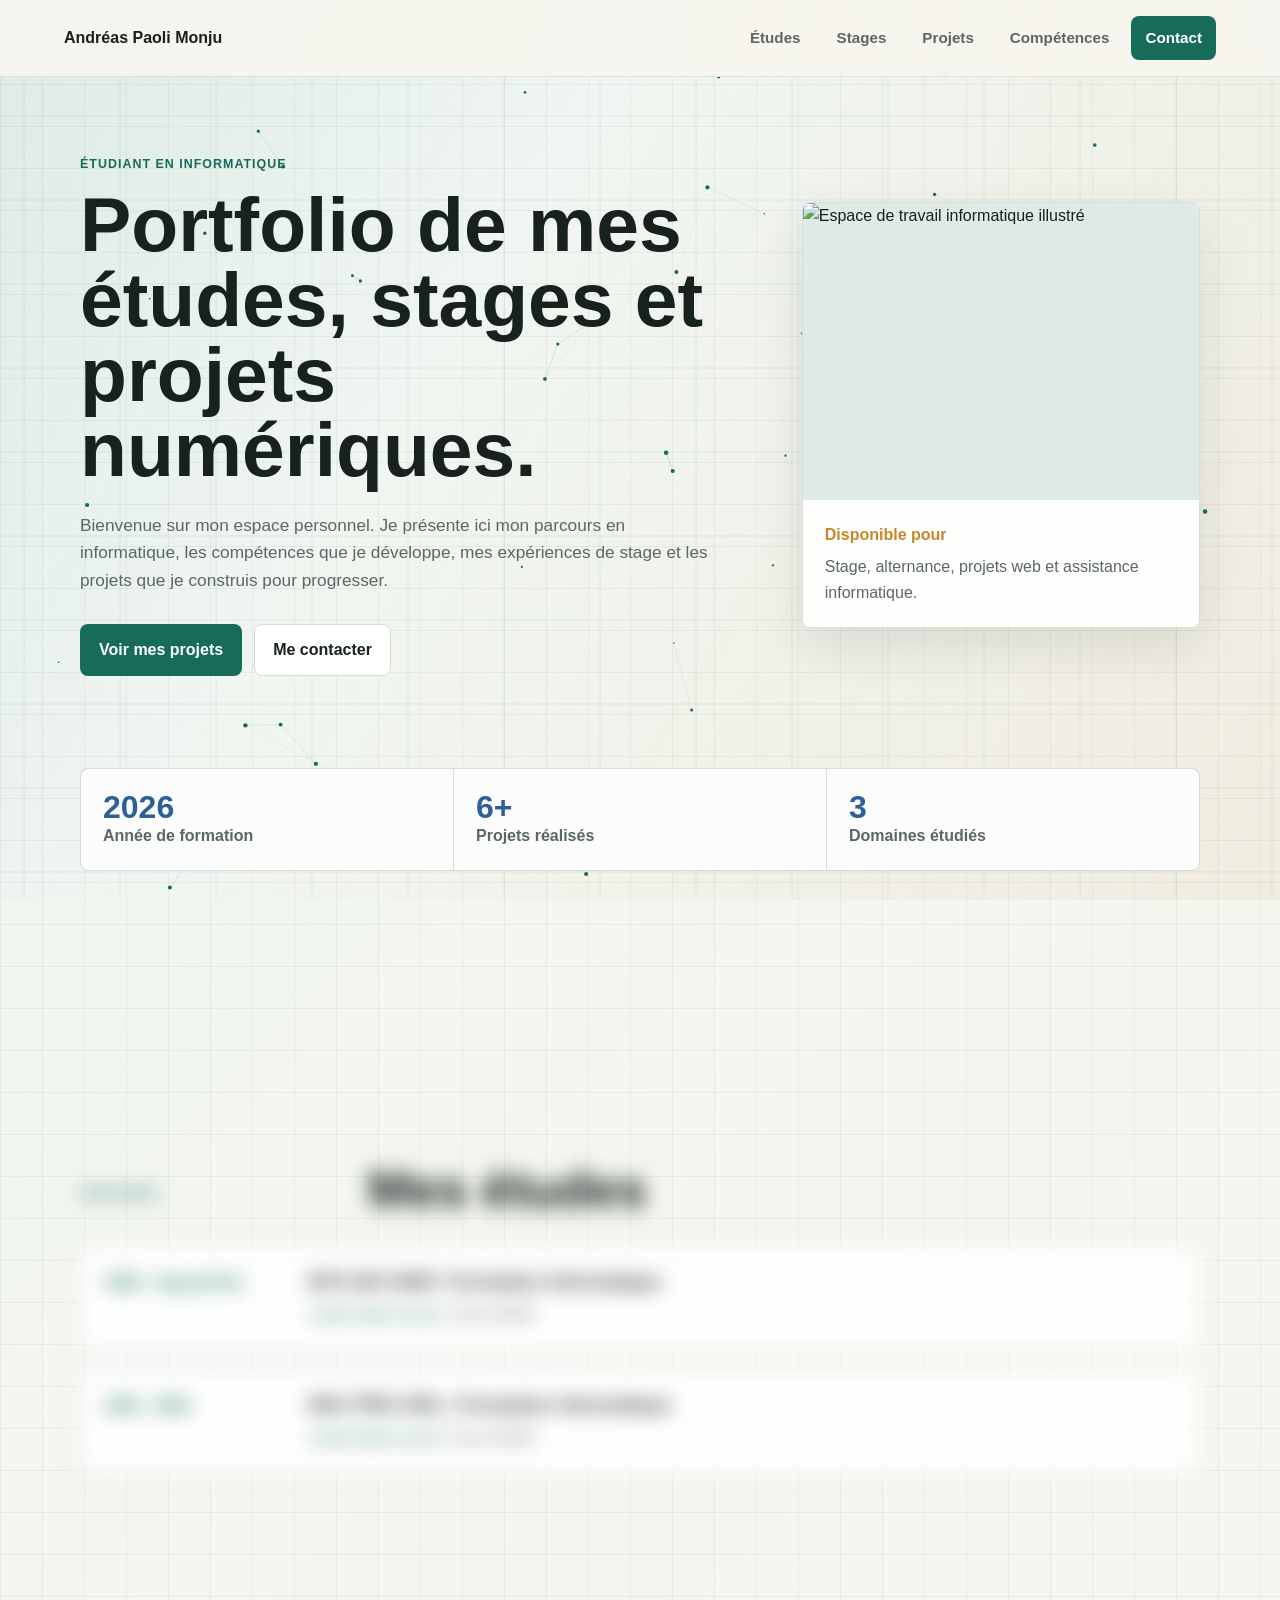
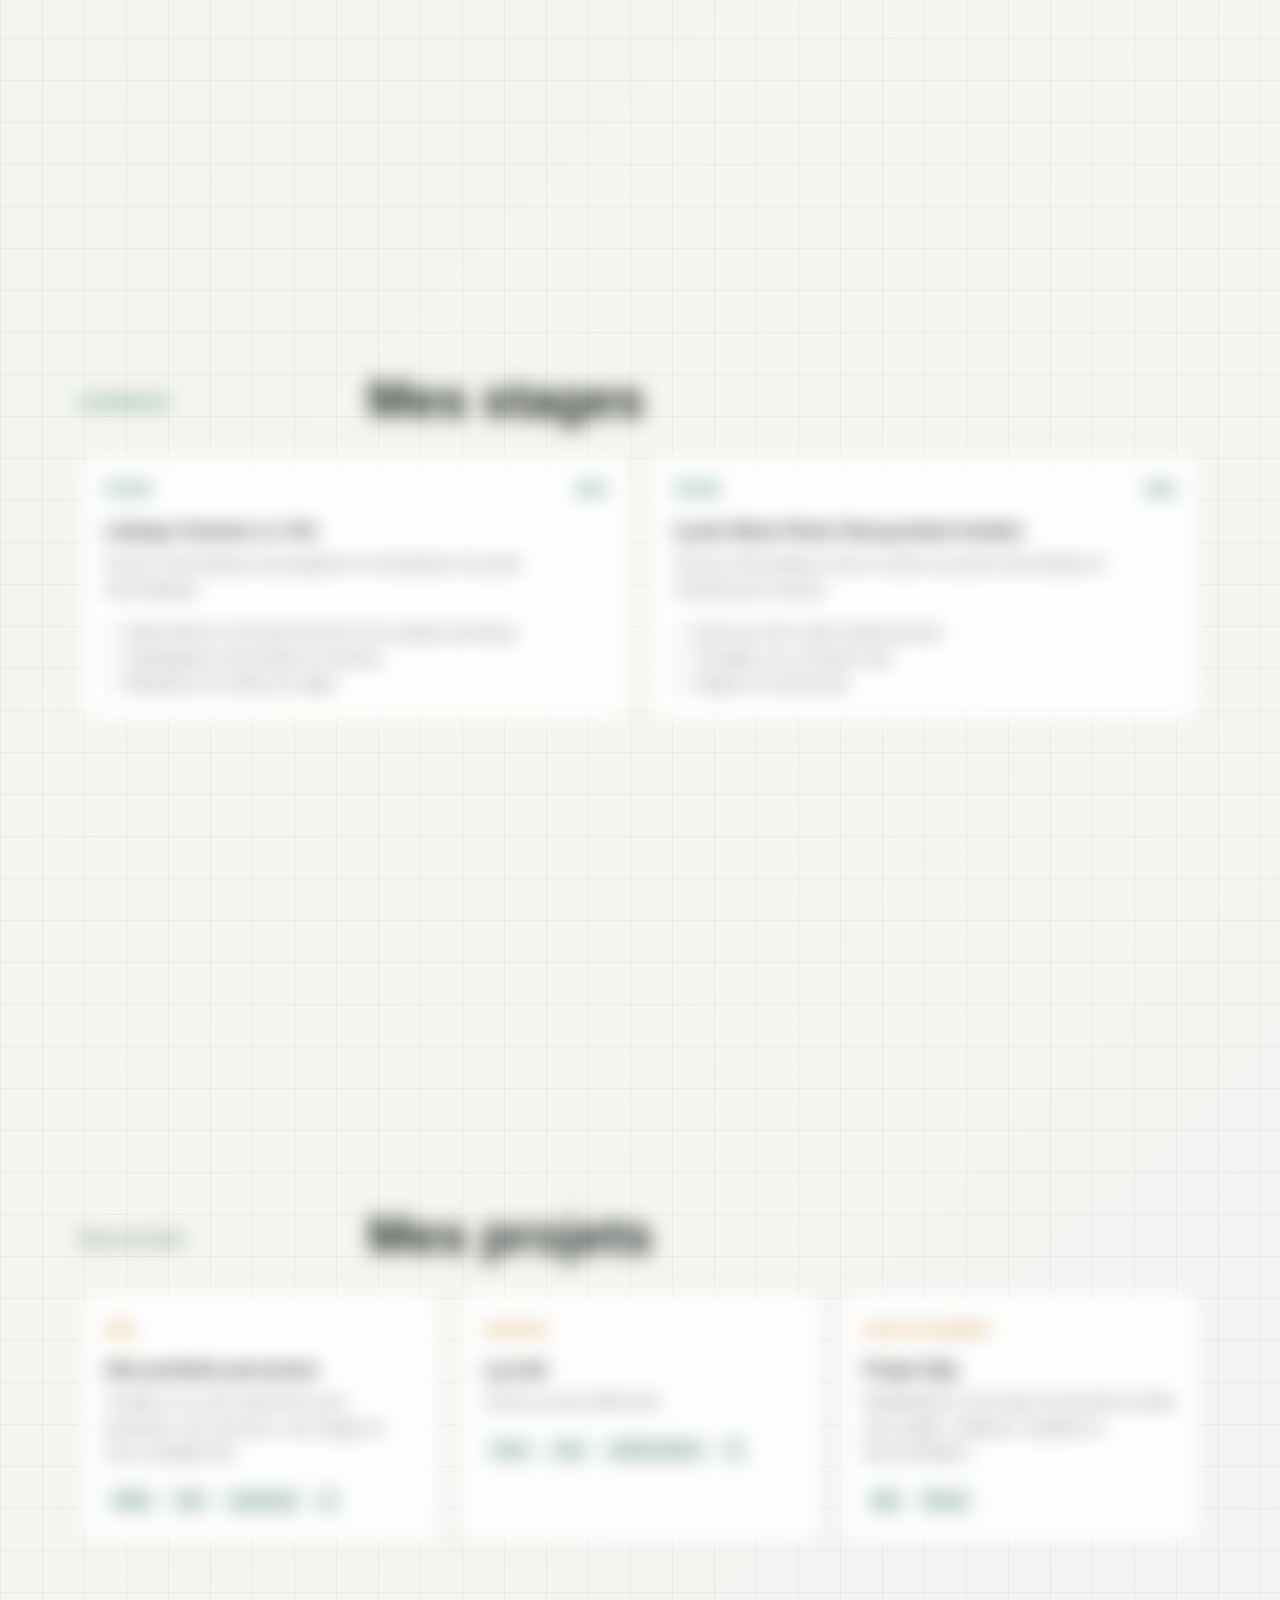
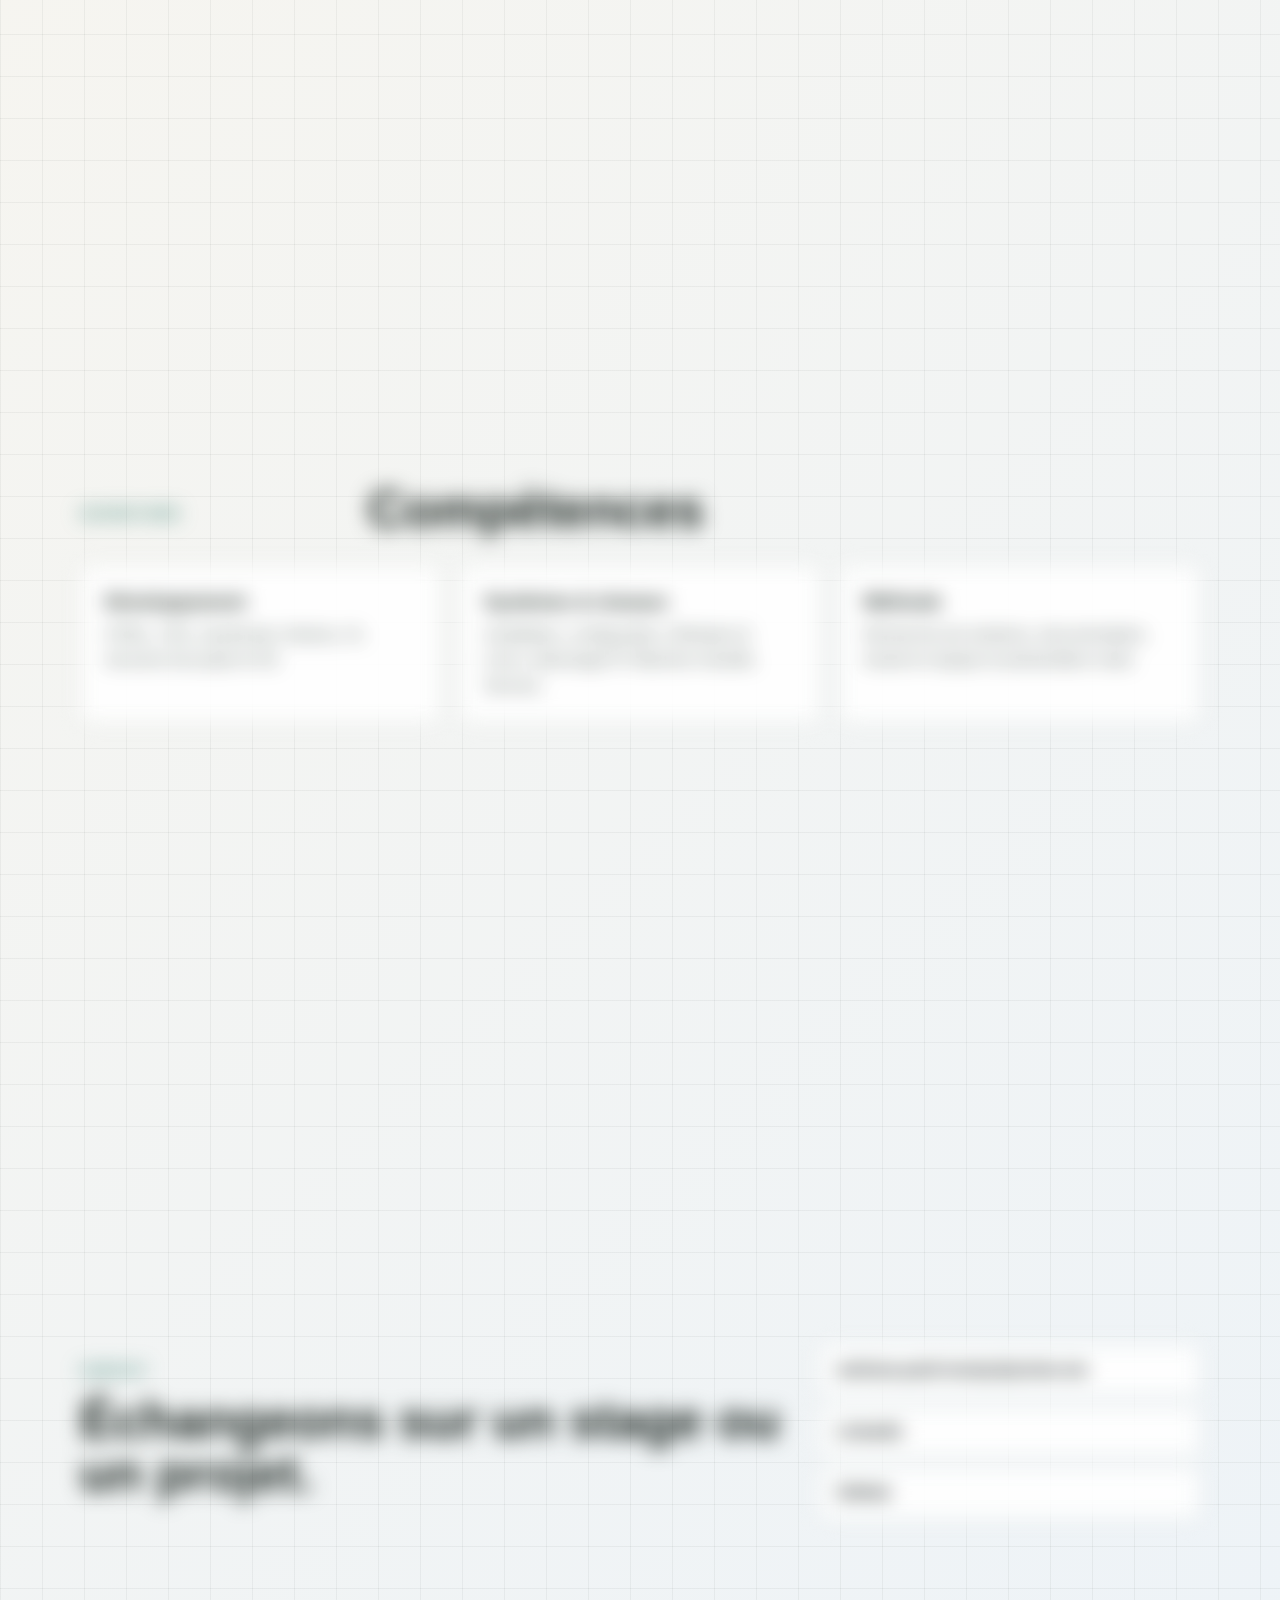
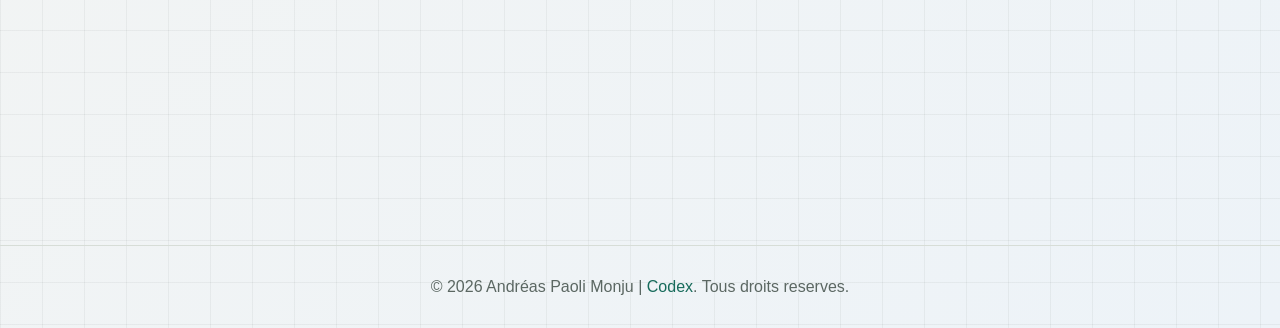
==== index.html @ e32cb9a9 "add github" ====
<!DOCTYPE html>
<html lang="fr">
  <head>
    <meta charset="UTF-8" />
    <meta name="viewport" content="width=device-width, initial-scale=1.0" />
    <title>Andreas Paoli Monju</title>
    <meta
      name="description"
      content="Portfolio étudiant en informatique présentant études, stages, projets, compétences et contact."
    />
    <link rel="stylesheet" href="styles.css" />
  </head>
  <body>
    <canvas class="tech-background" id="techBackground" aria-hidden="true"></canvas>

    <header class="site-header">
      <a class="brand" href="#accueil" aria-label="Retour à l'accueil">
        <span>Andréas Paoli Monju</span>
      </a>

      <button class="nav-toggle" type="button" aria-label="Ouvrir le menu" aria-expanded="false">
        <span></span>
        <span></span>
        <span></span>
      </button>

      <nav class="site-nav" aria-label="Navigation principale">
        <a href="#etudes">Études</a>
        <a href="#stages">Stages</a>
        <a href="#projets">Projets</a>
        <a href="#competences">Compétences</a>
        <a class="nav-contact" href="#contact">Contact</a>
      </nav>
    </header>

    <main>
      <section class="intro-section scroll-panel" id="accueil">
        <div class="intro-content">
          <p class="eyebrow">Étudiant en informatique</p>
          <h1>Portfolio de mes études, stages et projets numériques.</h1>
          <p class="intro-text">
            Bienvenue sur mon espace personnel. Je présente ici mon parcours en informatique,
            les compétences que je développe, mes expériences de stage et les projets que je
            construis pour progresser.
          </p>
          <div class="intro-actions" aria-label="Actions principales">
            <a class="button button-primary" href="#projets">Voir mes projets</a>
            <a class="button button-secondary" href="#contact">Me contacter</a>
          </div>
        </div>

        <aside class="profile-panel" aria-label="Résumé rapide">
          <img src="assets/study-workspace.svg" alt="Espace de travail informatique illustré" />
          <div class="profile-details">
            <p class="profile-label">Disponible pour</p>
            <p>Stage, alternance, projets web et assistance informatique.</p>
          </div>
        </aside>

        <section class="quick-stats" aria-label="Résumé du parcours">
          <article>
            <strong>2026</strong>
            <span>Année de formation</span>
          </article>
          <article>
            <strong>6+</strong>
            <span>Projets réalisés</span>
          </article>
          <article>
            <strong>3</strong>
            <span>Domaines étudiés</span>
          </article>
        </section>
      </section>

      <section class="section-block scroll-panel" id="etudes">
        <div class="section-heading">
          <p class="eyebrow">Parcours</p>
          <h2>Mes études</h2>
        </div>

        <div class="timeline">
          <article class="timeline-item">
            <span class="timeline-date">2026 - Aujourd'hui</span>
            <div>
              <h3>BTS SIO SISR / Formation informatique</h3>
              <p>
                <a class="link-footer" href="https://stlouis26.eu/" target="_blank">Lycée Saint Louis</a> | Crest 26400
              </p>
            </div>
          </article>
          <article class="timeline-item">
            <span class="timeline-date">2023 - 2026</span>
            <div>
              <h3>BAC PRO CIEL / Formation informatique</h3>
              <p>
                <a class="link-footer" href="https://stlouis26.eu/" target="_blank">Lycée Saint Louis</a> | Crest 26400
              </p>
            </div>
          </article>
        </div>
      </section>

      <section class="section-block section-alt scroll-panel" id="stages">
        <div class="section-heading">
          <p class="eyebrow">Expérience</p>
          <h2>Mes stages</h2>
        </div>

        <div class="experience-grid">
          <article class="experience-card">
            <div class="card-topline">
              <span>Stage</span>
              <time datetime="2025">2025</time>
            </div>
            <h3>Lafarge Ciments Le Teil</h3>
            <p>
              Service informatique (sauvegarde et virtualisation de poste 
              informatique)
            </p>
            <ul>
              <li>Observation du fonctionnement d’une équipe technique</li>
              <li>Participation à des tâches concrètes</li>
              <li>Rédaction d’un bilan de stage</li>
            </ul>
          </article>

          <article class="experience-card">
            <div class="card-topline">
              <span>Stage</span>
              <time datetime="2026">2026</time>
            </div>
            <h3>Lycée Marie Rivier Bourg-Saint-Andéol</h3>
            <p>
              Service informatique (mise en place de poste informatique et 
              maintenance réseau)
            </p>
            <ul>
              <li>Découvrir des outils professionnels</li>
              <li>Travailler sur un besoin réel</li>
              <li>Gagner en autonomie</li>
            </ul>
          </article>
        </div>
      </section>

      <section class="section-block scroll-panel" id="projets">
        <div class="section-heading">
          <p class="eyebrow">Réalisations</p>
          <h2>Mes projets</h2>
        </div>

        <div class="project-grid">
          <article class="project-card">
            <span class="project-tag">Web</span>
            <h3>Site portfolio personnel</h3>
            <p>
              Création d’un site responsive pour présenter mon parcours, mes stages et mes
              compétences.
            </p>
            <div class="tech-list">
              <span>HTML</span>
              <span>CSS</span>
              <span>JavaScript</span>
              <span>IA</span>
            </div>
          </article>

          <article class="project-card">
            <span class="project-tag">Serveur</span>
            <h3><a href="https://web-lycraft.rizyox.fr/" target="_blank">Lycraft</a></h3>
            <p>
              Serveur de jeu Minecraft
            </p>
            <div class="tech-list">
              <span>Linux</span>
              <span>Java</span>
              <span>Administration</span>
              <span>IA</span>
            </div>
          </article>

          <article class="project-card">
            <span class="project-tag">Base de données</span>
            <h3>Projet SQL</h3>
            <p>
              Modélisation d’une base de données simple avec tables, relations, requêtes et
              documentation.
            </p>
            <div class="tech-list">
              <span>SQL</span>
              <span>Merise</span>
            </div>
          </article>
        </div>
      </section>

      <section class="section-block section-alt scroll-panel" id="competences">
        <div class="section-heading">
          <p class="eyebrow">Savoir-faire</p>
          <h2>Compétences</h2>
        </div>

        <div class="skills-layout">
          <article>
            <h3>Développement</h3>
            <p>HTML, CSS, JavaScript, Arduino, IA, structure de projet et Git.</p>
          </article>
          <article>
            <h3>Systèmes & réseaux</h3>
            <p>Installation, configuration, Windows & Linux, adressage IP, Machine virtuelle, Serveur.</p>
          </article>
          <article>
            <h3>Méthode</h3>
            <p>Recherche de solutions, documentation, travail en équipe et présentation orale.</p>
          </article>
        </div>
      </section>

      <section class="contact-section scroll-panel" id="contact">
        <div>
          <p class="eyebrow">Contact</p>
          <h2>Échangeons sur un stage ou un projet.</h2>
        </div>

        <div class="contact-links">
          <a href="mailto:andreas.paoli-monju@proton.me">andreas.paoli-monju@proton.me</a>
          <a href="https://www.linkedin.com/in/andreas-paoli-monju-486578397/" target="_blank" rel="noreferrer">LinkedIn</a>
          <a href="https://github.com/AndreasFT" target="_blank" rel="noreferrer">GitHub</a>
        </div>
      </section>
    </main>

    <footer class="site-footer">
      <p>© 2026 Andréas Paoli Monju | <a class="link-footer" href="https://openai.com/fr-FR/codex/" target="_blank">Codex</a>. Tous droits reserves.</p>
    </footer>

    <script src="script.js"></script>
  </body>
</html>
---- styles.css ----
:root {
  --bg: #f7f5ef;
  --surface: #ffffff;
  --surface-glass: rgba(255, 255, 255, 0.9);
  --surface-alt: #e9f0eb;
  --ink: #17211d;
  --muted: #5b6762;
  --line: #d7ddd7;
  --accent: #176b5b;
  --accent-strong: #0f4f45;
  --blue: #2f5f98;
  --gold: #c8872c;
  --shadow: 0 18px 50px rgba(23, 33, 29, 0.1);
  --mouse-x: 50vw;
  --mouse-y: 40vh;
}

* {
  box-sizing: border-box;
}

html {
  scroll-behavior: smooth;
  scroll-padding-top: 72px;
  scroll-snap-type: y proximity;
}

body {
  margin: 0;
  min-height: 100vh;
  overflow-x: hidden;
  overscroll-behavior-y: none;
  background:
    linear-gradient(rgba(23, 33, 29, 0.05) 1px, transparent 1px),
    linear-gradient(90deg, rgba(23, 33, 29, 0.05) 1px, transparent 1px),
    linear-gradient(135deg, #eef6f2 0%, #f7f5ef 44%, #edf3f8 100%);
  background-size: 42px 42px, 42px 42px, auto;
  color: var(--ink);
  font-family: Arial, Helvetica, sans-serif;
  line-height: 1.6;
  user-select: none;
}

input,
textarea {
  user-select: text;
}

body::before {
  content: "";
  position: fixed;
  inset: 0;
  z-index: 0;
  pointer-events: none;
  background:
    linear-gradient(120deg, rgba(23, 107, 91, 0.08), transparent 36%, rgba(200, 135, 44, 0.08));
  mix-blend-mode: multiply;
}

.tech-background {
  position: fixed;
  inset: 0;
  z-index: 0;
  width: 100%;
  height: 100%;
  pointer-events: none;
}

a {
  color: inherit;
  text-decoration: none;
}

img {
  display: block;
  max-width: 100%;
}

.site-header {
  position: sticky;
  top: 0;
  z-index: 20;
  display: flex;
  align-items: center;
  justify-content: space-between;
  gap: 24px;
  min-height: 72px;
  padding: 16px clamp(18px, 5vw, 72px);
  background: rgba(247, 245, 239, 0.94);
  border-bottom: 1px solid rgba(215, 221, 215, 0.8);
  backdrop-filter: blur(18px);
}

.brand {
  display: inline-flex;
  align-items: center;
  gap: 10px;
  font-weight: 800;
}

.brand-mark {
  display: grid;
  place-items: center;
  width: 38px;
  height: 38px;
  border-radius: 8px;
  background: var(--ink);
  color: #ffffff;
  font-size: 0.85rem;
}

.site-nav {
  display: flex;
  align-items: center;
  gap: 8px;
}

.site-nav a {
  padding: 10px 14px;
  border-radius: 8px;
  color: var(--muted);
  font-weight: 700;
  font-size: 0.95rem;
}

.site-nav a:hover,
.site-nav a:focus-visible {
  background: var(--surface-alt);
  color: var(--ink);
  outline: none;
}

.site-nav .nav-contact {
  background: var(--accent);
  color: #ffffff;
}

.site-nav .nav-contact:hover,
.site-nav .nav-contact:focus-visible {
  background: var(--accent-strong);
  color: #ffffff;
}

.nav-toggle {
  display: none;
  width: 44px;
  height: 44px;
  border: 1px solid var(--line);
  border-radius: 8px;
  background: var(--surface);
  cursor: pointer;
}

.nav-toggle span {
  display: block;
  width: 18px;
  height: 2px;
  margin: 4px auto;
  background: var(--ink);
}

main {
  position: relative;
  z-index: 1;
  width: min(1120px, calc(100% - 36px));
  margin: 0 auto;
}

.scroll-panel {
  min-height: calc(100vh - 72px);
  scroll-margin-top: 72px;
  scroll-snap-align: start;
  scroll-snap-stop: normal;
}

body.is-animated-scroll .scroll-panel {
  opacity: 0;
  filter: blur(10px);
  transform: translateY(44px) scale(0.97);
  transition:
    opacity 700ms ease,
    filter 700ms ease,
    transform 700ms cubic-bezier(0.2, 0.8, 0.2, 1);
}

body.is-animated-scroll .scroll-panel.is-visible {
  opacity: 1;
  filter: blur(0);
  transform: translateY(0) scale(1);
}

body.is-animated-scroll .scroll-panel.is-past {
  opacity: 0;
  filter: blur(10px);
  transform: translateY(-44px) scale(0.97);
}

body.is-animated-scroll .scroll-panel.is-future {
  opacity: 0;
  filter: blur(10px);
  transform: translateY(44px) scale(0.97);
}

body.is-animated-scroll .scroll-panel > * {
  transition:
    opacity 650ms ease,
    transform 650ms cubic-bezier(0.2, 0.8, 0.2, 1);
}

body.is-animated-scroll .scroll-panel:not(.is-visible) > * {
  opacity: 0;
  transform: translateY(18px);
}

body.is-animated-scroll .scroll-panel.is-visible > *:nth-child(2) {
  transition-delay: 90ms;
}

body.is-animated-scroll .scroll-panel.is-visible > *:nth-child(3) {
  transition-delay: 160ms;
}

.intro-section {
  display: grid;
  grid-template-columns: minmax(0, 1.25fr) minmax(280px, 0.75fr);
  gap: clamp(24px, 5vw, 58px);
  align-items: center;
  min-height: calc(100vh - 72px);
  padding: clamp(34px, 6vw, 72px) 0 34px;
}

.intro-content h1 {
  max-width: 760px;
  margin: 0;
  font-size: clamp(2.2rem, 6vw, 5rem);
  line-height: 0.98;
  letter-spacing: 0;
}

.eyebrow {
  margin: 0 0 12px;
  color: var(--accent);
  font-size: 0.78rem;
  font-weight: 800;
  letter-spacing: 0.08em;
  text-transform: uppercase;
}

.intro-text {
  max-width: 640px;
  margin: 24px 0 0;
  color: var(--muted);
  font-size: 1.08rem;
}

.intro-actions {
  display: flex;
  flex-wrap: wrap;
  gap: 12px;
  margin-top: 30px;
}

.button {
  display: inline-flex;
  align-items: center;
  justify-content: center;
  min-height: 46px;
  padding: 12px 18px;
  border: 1px solid transparent;
  border-radius: 8px;
  font-weight: 800;
}

.button-primary {
  background: var(--accent);
  color: #ffffff;
}

.button-primary:hover,
.button-primary:focus-visible {
  background: var(--accent-strong);
}

.button-secondary {
  background: var(--surface);
  border-color: var(--line);
  color: var(--ink);
}

.button-secondary:hover,
.button-secondary:focus-visible {
  border-color: var(--accent);
}

.profile-panel {
  overflow: hidden;
  border: 1px solid var(--line);
  border-radius: 8px;
  background: var(--surface-glass);
  box-shadow: var(--shadow);
  backdrop-filter: blur(18px);
}

.profile-panel img {
  width: 100%;
  aspect-ratio: 4 / 3;
  object-fit: cover;
  background: #dfe9e6;
}

.profile-details {
  padding: 22px;
}

.profile-label {
  margin: 0 0 6px;
  color: var(--gold);
  font-weight: 800;
}

.profile-details p:last-child {
  margin: 0;
  color: var(--muted);
}

.quick-stats {
  grid-column: 1 / -1;
  display: grid;
  grid-template-columns: repeat(3, 1fr);
  gap: 1px;
  overflow: hidden;
  align-self: end;
  margin-top: clamp(4px, 2vw, 18px);
  border: 1px solid var(--line);
  border-radius: 8px;
  background: var(--line);
}

.quick-stats article {
  padding: 22px;
  background: var(--surface-glass);
  backdrop-filter: blur(18px);
}

.quick-stats strong {
  display: block;
  color: var(--blue);
  font-size: 2rem;
  line-height: 1;
}

.quick-stats span {
  color: var(--muted);
  font-weight: 700;
}

.section-block {
  display: flex;
  flex-direction: column;
  justify-content: center;
  padding: 72px 0;
}

.section-alt {
  position: relative;
  z-index: 0;
}

.section-alt::before {
  content: "";
  position: absolute;
  inset: 0 calc(50% - 50vw);
  z-index: -1;
  background: transparent;
}

.section-heading {
  display: grid;
  grid-template-columns: 260px 1fr;
  gap: 28px;
  align-items: end;
  margin-bottom: 28px;
}

.section-heading h2,
.contact-section h2 {
  margin: 0;
  font-size: clamp(1.9rem, 4vw, 3.4rem);
  line-height: 1.05;
  letter-spacing: 0;
}

.timeline {
  display: grid;
  gap: 16px;
}

.timeline-item {
  display: grid;
  grid-template-columns: 180px 1fr;
  gap: 24px;
  padding: 24px;
  border: 1px solid var(--line);
  border-radius: 8px;
  background: var(--surface-glass);
  backdrop-filter: blur(18px);
}

.timeline-date {
  color: var(--accent);
  font-weight: 800;
}

.timeline h3,
.experience-card h3,
.project-card h3,
.skills-layout h3 {
  margin: 0 0 8px;
  font-size: 1.18rem;
  line-height: 1.25;
}

.timeline p,
.experience-card p,
.project-card p,
.skills-layout p {
  margin: 0;
  color: var(--muted);
}

.experience-grid,
.project-grid,
.skills-layout {
  display: grid;
  grid-template-columns: repeat(2, minmax(0, 1fr));
  gap: 18px;
}

.project-grid {
  grid-template-columns: repeat(3, minmax(0, 1fr));
}

.experience-card,
.project-card,
.skills-layout article {
  padding: 24px;
  border: 1px solid var(--line);
  border-radius: 8px;
  background: var(--surface-glass);
  backdrop-filter: blur(18px);
}

.card-topline {
  display: flex;
  justify-content: space-between;
  gap: 12px;
  margin-bottom: 18px;
  color: var(--accent);
  font-size: 0.86rem;
  font-weight: 800;
  text-transform: uppercase;
}

.experience-card ul {
  margin: 18px 0 0;
  padding-left: 20px;
  color: var(--muted);
}

.project-tag {
  display: inline-block;
  margin-bottom: 18px;
  color: var(--gold);
  font-size: 0.82rem;
  font-weight: 800;
  text-transform: uppercase;
}

.tech-list {
  display: flex;
  flex-wrap: wrap;
  gap: 8px;
  margin-top: 18px;
}

.tech-list span {
  padding: 6px 9px;
  border-radius: 6px;
  background: #edf3f1;
  color: var(--accent-strong);
  font-size: 0.82rem;
  font-weight: 800;
}

.skills-layout {
  grid-template-columns: repeat(3, minmax(0, 1fr));
}

.contact-section {
  display: grid;
  grid-template-columns: 1fr minmax(260px, 380px);
  gap: 28px;
  align-items: center;
  padding: 72px 0;
}

@media (prefers-reduced-motion: reduce) {
  html {
    scroll-snap-type: none;
  }

  .scroll-panel,
  .scroll-panel > * {
    opacity: 1;
    filter: none;
    transform: none;
    transition: none;
  }
}

.contact-links {
  display: grid;
  gap: 10px;
}

.contact-links a {
  display: flex;
  align-items: center;
  min-height: 48px;
  padding: 12px 16px;
  border: 1px solid var(--line);
  border-radius: 8px;
  background: var(--surface-glass);
  color: var(--ink);
  font-weight: 800;
}

.contact-links a:hover,
.contact-links a:focus-visible {
  border-color: var(--accent);
  color: var(--accent-strong);
}

.site-footer {
  position: relative;
  z-index: 1;
  padding: 28px 18px;
  border-top: 1px solid var(--line);
  color: var(--muted);
  text-align: center;
}

.site-footer p {
  margin: 0;
}

@media (max-width: 860px) {
  .nav-toggle {
    display: block;
  }

  .site-nav {
    position: absolute;
    top: 72px;
    right: 18px;
    left: 18px;
    display: none;
    flex-direction: column;
    align-items: stretch;
    padding: 12px;
    border: 1px solid var(--line);
    border-radius: 8px;
    background: var(--surface);
    box-shadow: var(--shadow);
  }

  .site-nav.is-open {
    display: flex;
  }

  .site-nav a {
    width: 100%;
  }

  .intro-section,
  .section-heading,
  .contact-section {
    grid-template-columns: 1fr;
  }

  .intro-section {
    min-height: auto;
  }

  .profile-panel {
    max-width: 520px;
  }

  .project-grid,
  .skills-layout {
    grid-template-columns: 1fr;
  }
}

@media (max-width: 620px) {
  main {
    width: min(100% - 28px, 1120px);
  }

  .site-header {
    padding: 14px;
  }

  .intro-content h1 {
    font-size: clamp(2.2rem, 14vw, 3.4rem);
  }

  .quick-stats,
  .experience-grid {
    grid-template-columns: 1fr;
  }

  .timeline-item {
    grid-template-columns: 1fr;
    gap: 10px;
    padding: 20px;
  }

  .section-block,
  .contact-section {
    padding: 54px 0;
  }

  .intro-actions {
    flex-direction: column;
  }

  .button {
    width: 100%;
  }
}

.link-footer{
  color: #176b5b;
}

.logo{
  width: 80px;
  border-radius: 20px;
}
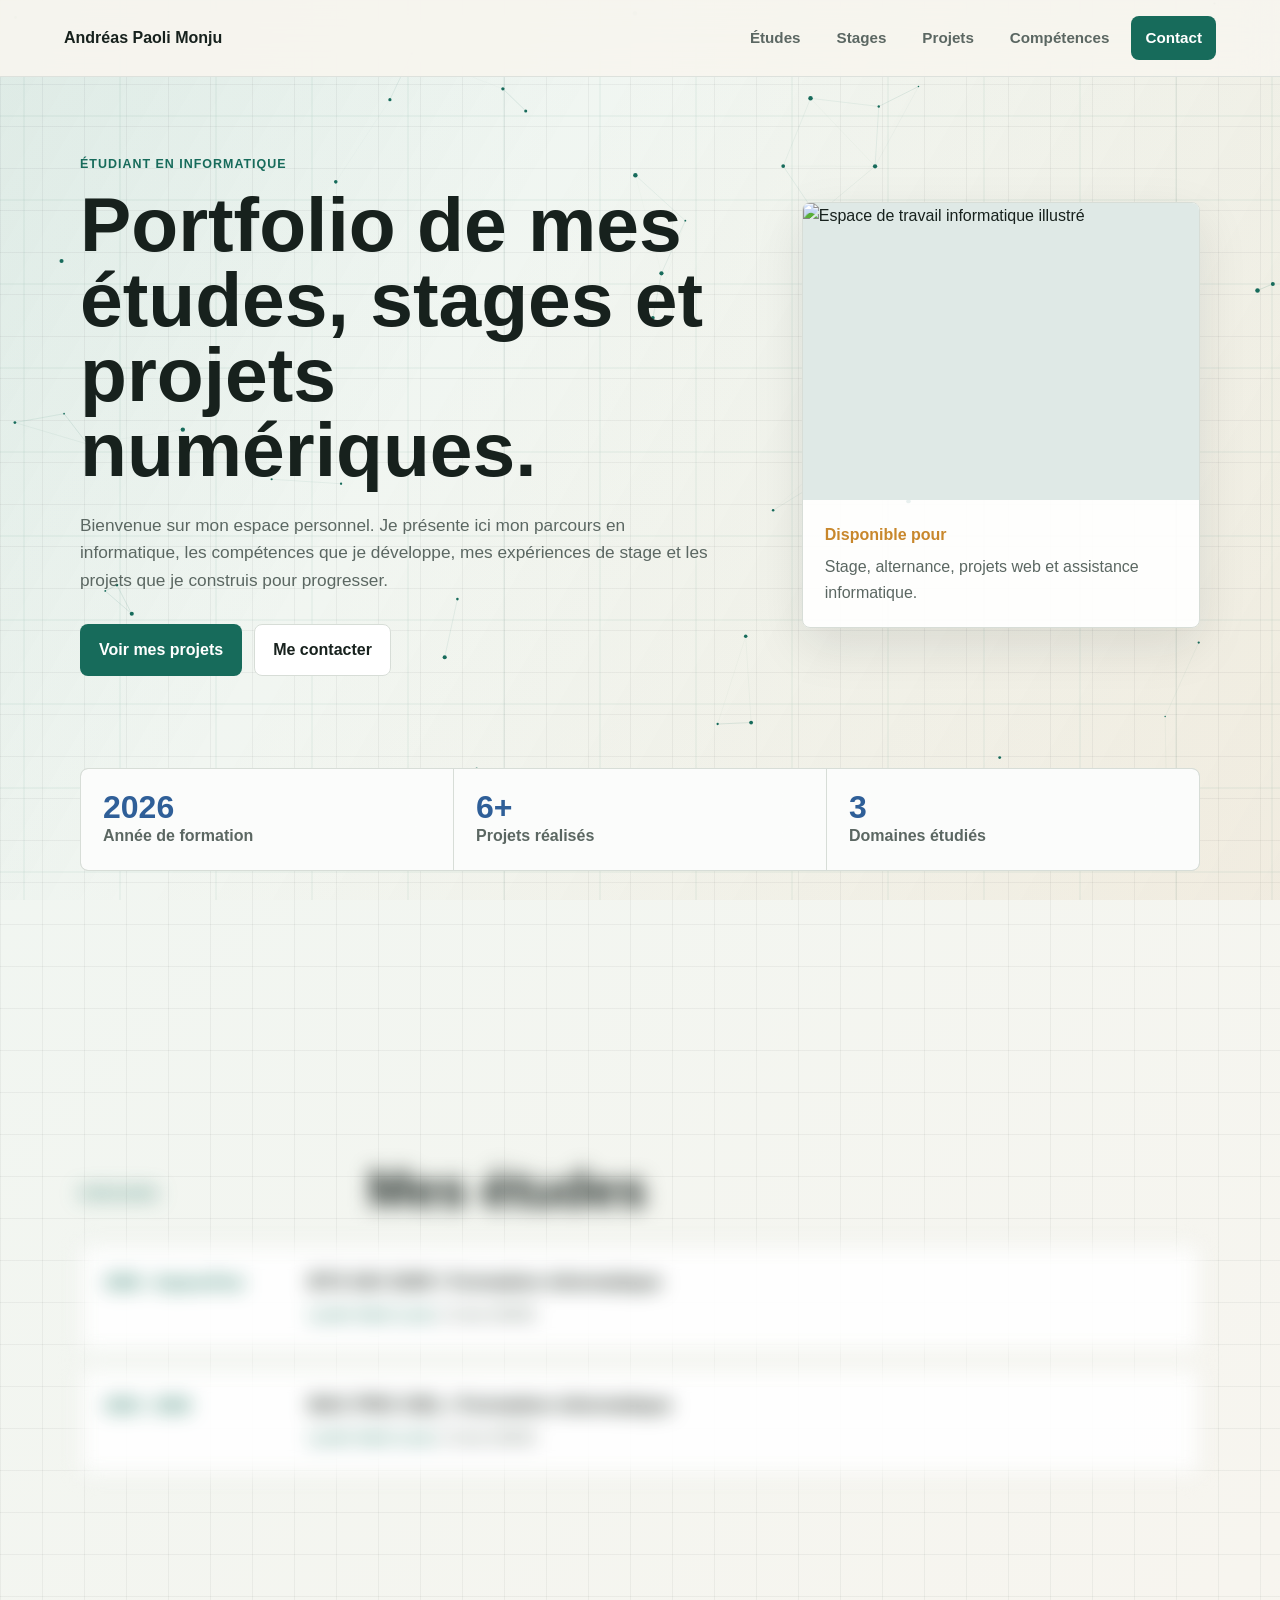
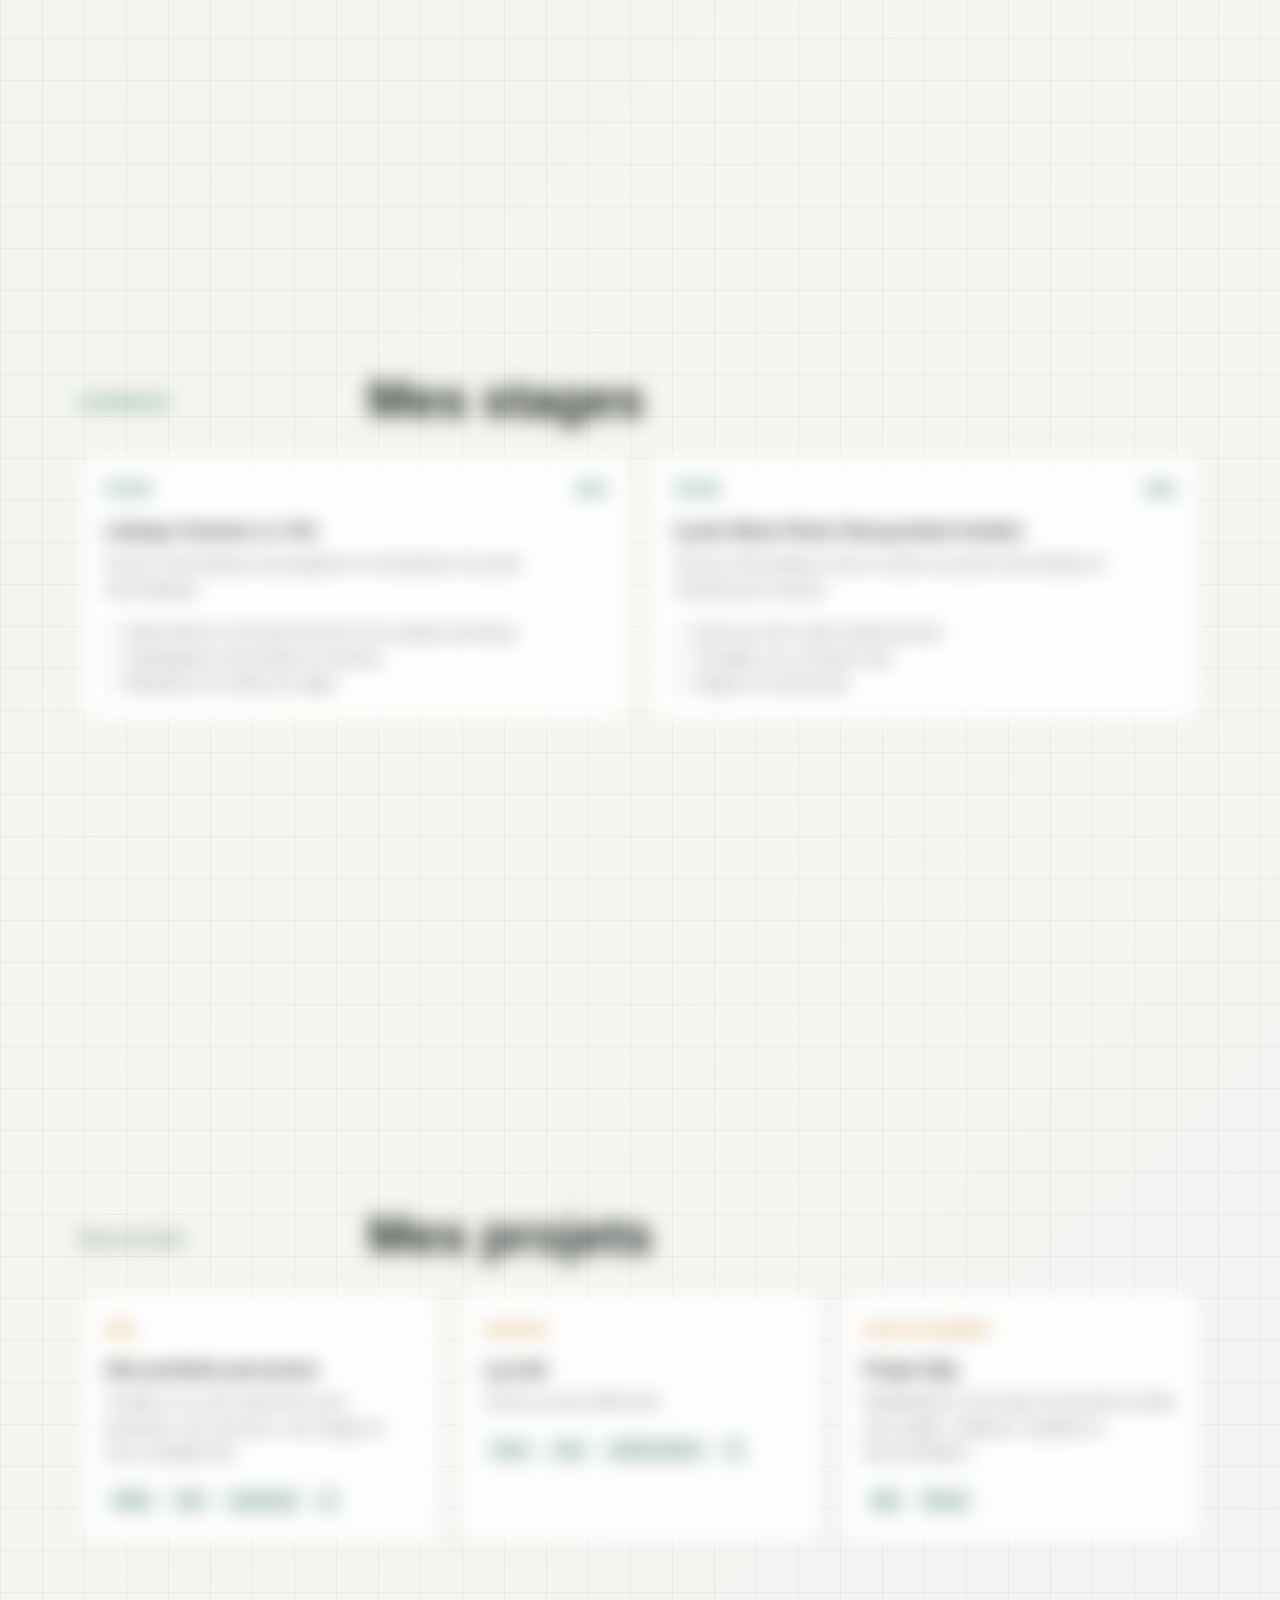
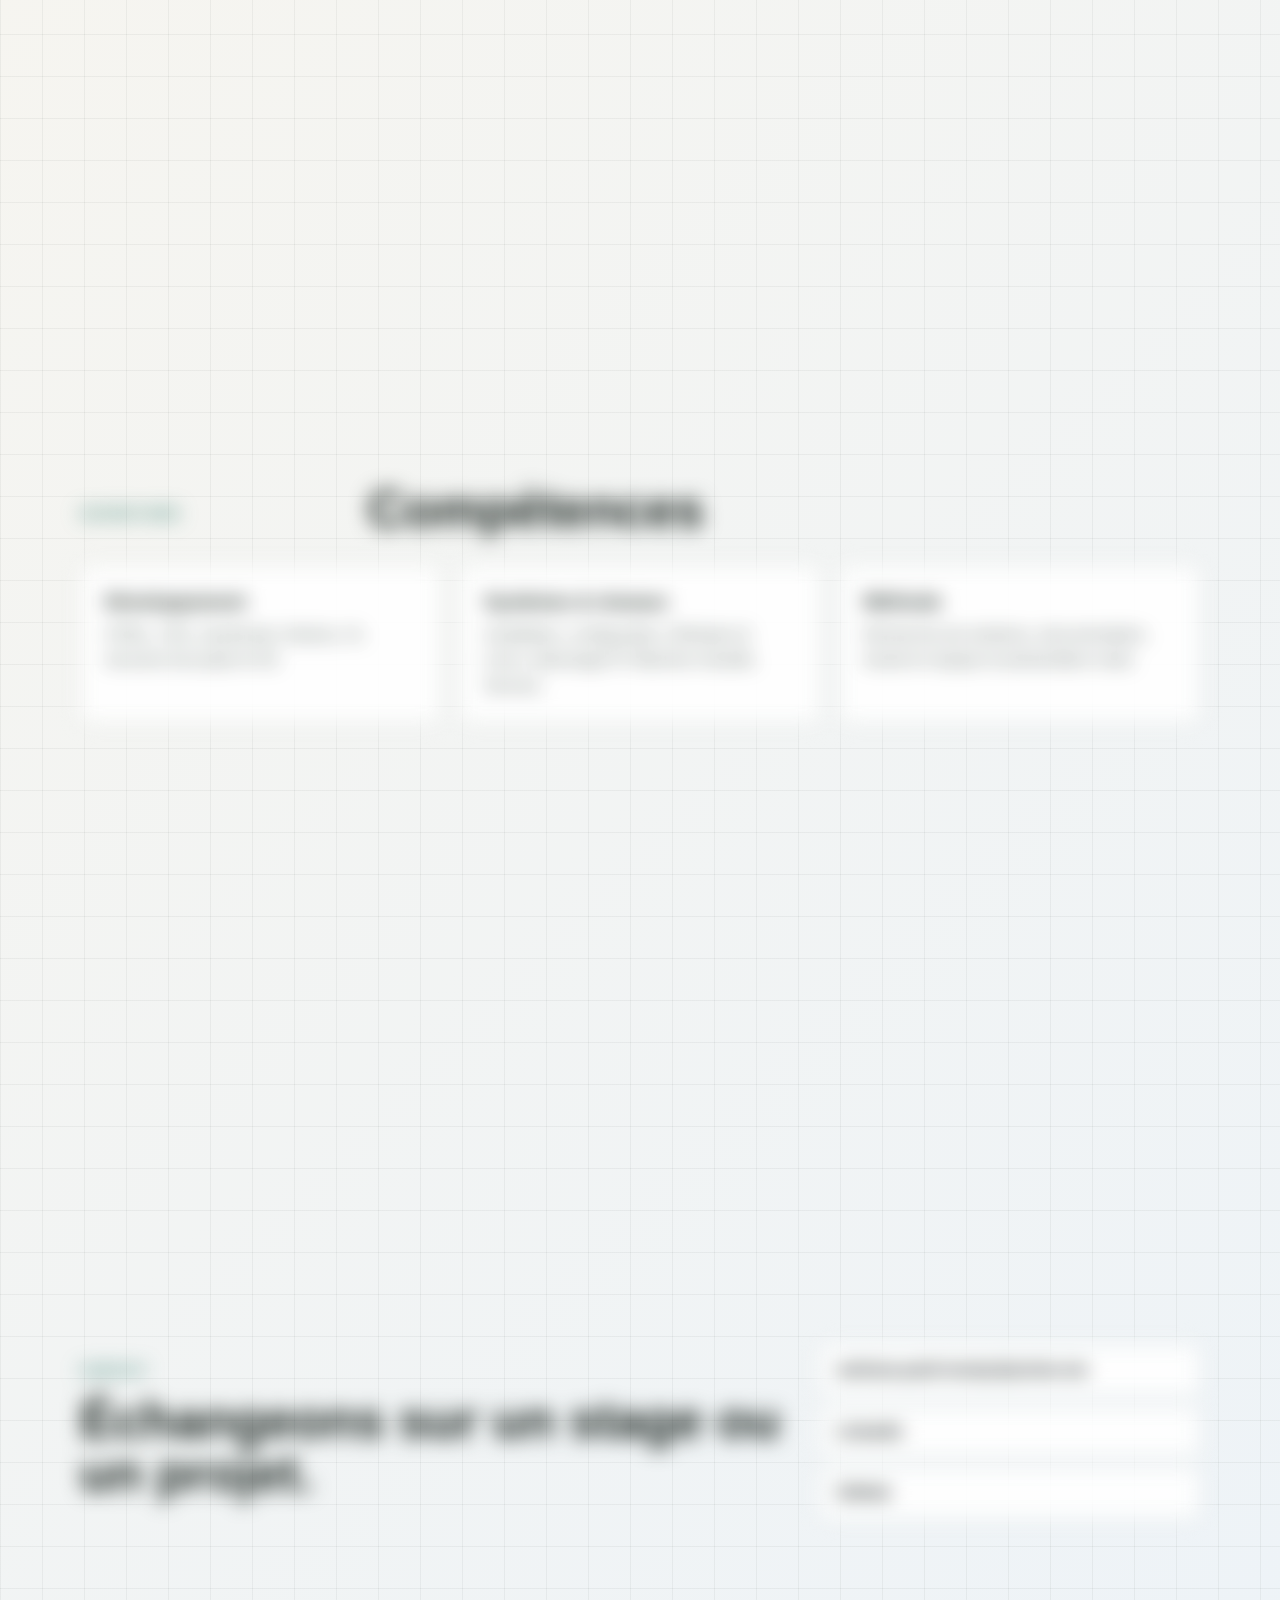
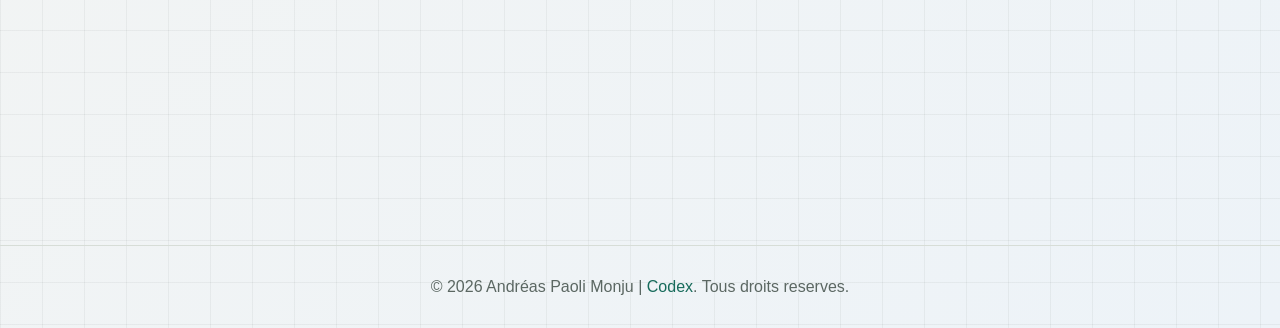
==== commit 461f2100: "Update index.html" ====
--- a/index.html
+++ b/index.html
@@ -3,6 +3,7 @@
   <head>
     <meta charset="UTF-8" />
     <meta name="viewport" content="width=device-width, initial-scale=1.0" />
+    <meta name="google-site-verification" content="uS2PBP4VjnDM2b4YFFntw3G3DenAHfJXdI8K2-5w-aE" />
     <title>Andreas Paoli Monju</title>
     <meta
       name="description"
